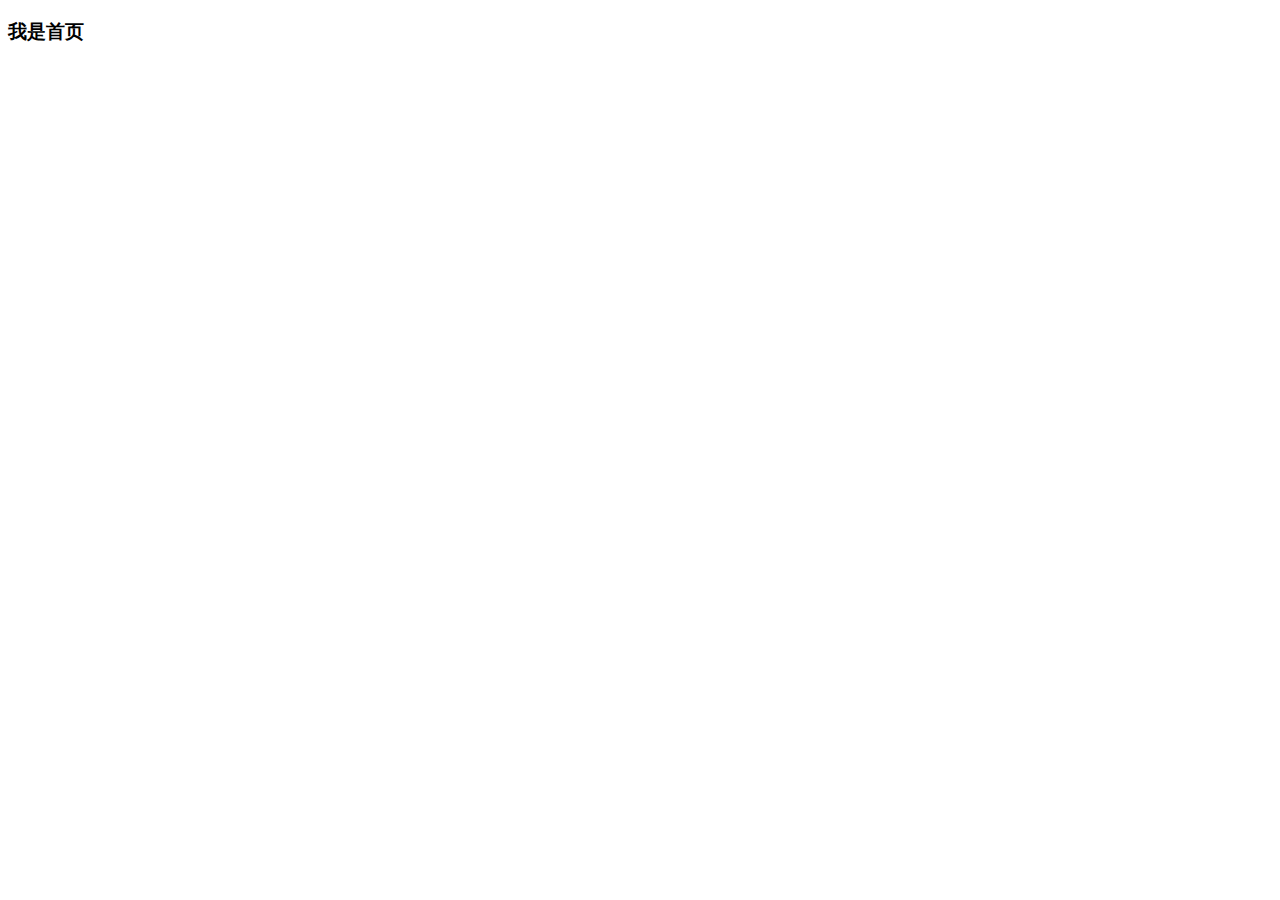
==== public/backstage/index.html @ b5a968d5 "首页一半提交" ====
<!DOCTYPE html>
<html lang="en">
<head>
 <meta charset="UTF-8">
 <meta name="viewport" content="width=device-width, initial-scale=1.0">
 <meta http-equiv="X-UA-Compatible" content="ie=edge">
 <title>Document</title>
</head>
<body>
 <h3>我是首页</h3>
</body>
</html>
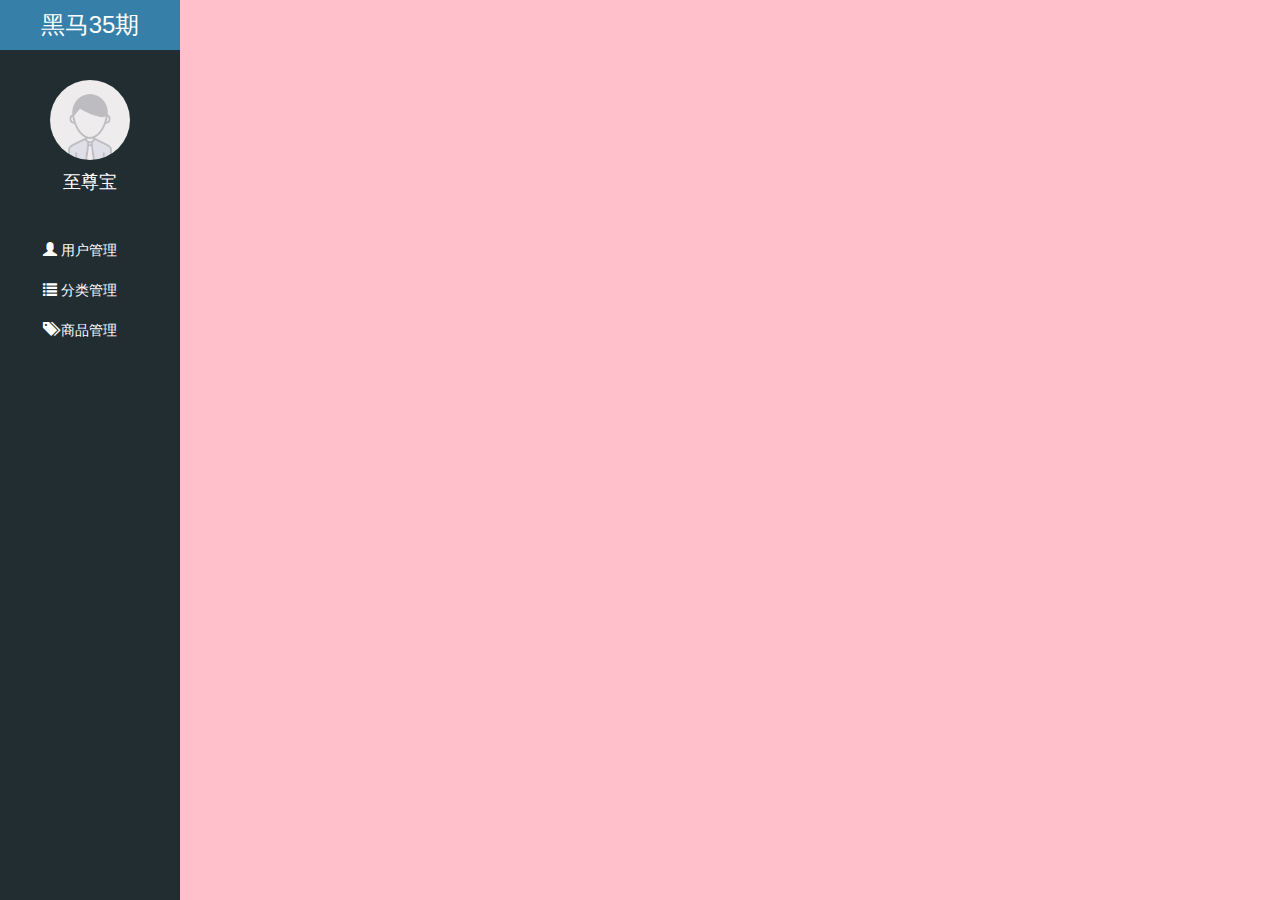
==== commit 3ed8baa8: "首页侧边样式修改" ====
--- a/public/backstage/index.html
+++ b/public/backstage/index.html
@@ -1,12 +1,81 @@
 <!DOCTYPE html>
 <html lang="en">
-<head>
- <meta charset="UTF-8">
- <meta name="viewport" content="width=device-width, initial-scale=1.0">
- <meta http-equiv="X-UA-Compatible" content="ie=edge">
- <title>Document</title>
-</head>
-<body>
- <h3>我是首页</h3>
-</body>
+
+ <head>
+  <meta charset="UTF-8">
+  <meta name="viewport" content="width=device-width, initial-scale=1.0">
+  <meta http-equiv="X-UA-Compatible" content="ie=edge">
+  <title>Document</title>
+  <link rel="stylesheet" href="./lib/bootstrap/css/bootstrap.css">
+  <link rel="stylesheet" href="./lib/bootstrap-validator/css/bootstrapValidator.css">
+  <link rel="stylesheet" href="./lib/nprogress/nprogress.css">
+  <link rel="stylesheet" href="./css/commen.css">
+ </head>
+
+ <body class="bgc">
+
+
+
+
+  <div class="lt_aside">
+   <!-- 标题 -->
+   <div class="title">
+    <a href="#">黑马35期</a>
+   </div>
+   <!-- 头像 -->
+   <div class="user">
+    <div class="img"></div>
+    <p>至尊宝</p>
+   </div>
+   <!-- 导航 -->
+   <ul>
+    <li>
+     <a href="./user.html">
+      <i class="glyphicon glyphicon-user"></i>
+      <span>用户管理</span>
+     </a>
+    </li>
+
+    <li>
+     <a href="javascript:;" class="lt_list">
+      <i class="glyphicon glyphicon-list"></i>
+      <span>分类管理</span>
+     </a>
+     <div class="hidebox" style="display:none">
+      <a href="./first.html">
+       <span>一级菜单</span>
+      </a>
+      <a href="./second.html">
+       <span>二级菜单</span>
+      </a>
+     </div>
+    </li>
+    <li>
+     <a href="./product.html">
+      <i class="glyphicon glyphicon-tags"></i>
+      <span>商品管理</span>
+     </a>
+    </li>
+   </ul>
+  </div>
+  <div class="lt_content"></div>
+
+
+
+
+
+
+
+
+
+
+  <script src="./lib/jquery/jquery.min.js"></script>
+  <script src="./lib/bootstrap/js/bootstrap.min.js"></script>
+  <script src="./lib/bootstrap-validator/js/bootstrapValidator.js"></script>
+  <script src="./lib/nprogress/nprogress.js"></script>
+  <script src="./js/login.js"></script>
+  <script src="./js/commen.js"></script>
+  <script src="./js/index.js"></script>
+ </body>
+
 </html>--- a/public/backstage/lib/bootstrap-validator/css/bootstrapValidator.css
+++ b/public/backstage/lib/bootstrap-validator/css/bootstrapValidator.css
@@ -0,0 +1,21 @@
+/**
+ * BootstrapValidator (http://bootstrapvalidator.com)
+ * The best jQuery plugin to validate form fields. Designed to use with Bootstrap 3
+ *
+ * @author      http://twitter.com/nghuuphuoc
+ * @copyright   (c) 2013 - 2014 Nguyen Huu Phuoc
+ * @license     MIT
+ */
+
+.bv-form .help-block {
+    margin-bottom: 0;
+}
+.bv-form .tooltip-inner {
+    text-align: left;
+}
+.nav-tabs li.bv-tab-success > a {
+    color: #3c763d;
+}
+.nav-tabs li.bv-tab-error > a {
+    color: #a94442;
+}
--- a/public/backstage/lib/nprogress/nprogress.css
+++ b/public/backstage/lib/nprogress/nprogress.css
@@ -0,0 +1,74 @@
+/* Make clicks pass-through */
+#nprogress {
+  pointer-events: none;
+}
+
+#nprogress .bar {
+  background: greenyellow;
+
+  position: fixed;
+  z-index: 10000;
+  top: 0;
+  left: 0;
+
+  width: 100%;
+  height: 2px;
+}
+
+/* Fancy blur effect */
+#nprogress .peg {
+  display: block;
+  position: absolute;
+  right: 0px;
+  width: 100px;
+  height: 100%;
+  box-shadow: 0 0 10px #29d, 0 0 5px #29d;
+  opacity: 1.0;
+
+  -webkit-transform: rotate(3deg) translate(0px, -4px);
+      -ms-transform: rotate(3deg) translate(0px, -4px);
+          transform: rotate(3deg) translate(0px, -4px);
+}
+
+/* Remove these to get rid of the spinner */
+#nprogress .spinner {
+  display: block;
+  position: fixed;
+  z-index: 1031;
+  top: 15px;
+  right: 15px;
+}
+
+#nprogress .spinner-icon {
+  width: 18px;
+  height: 18px;
+  box-sizing: border-box;
+
+  border: solid 2px transparent;
+  border-top-color: #29d;
+  border-left-color: #29d;
+  border-radius: 50%;
+
+  -webkit-animation: nprogress-spinner 400ms linear infinite;
+          animation: nprogress-spinner 400ms linear infinite;
+}
+
+.nprogress-custom-parent {
+  overflow: hidden;
+  position: relative;
+}
+
+.nprogress-custom-parent #nprogress .spinner,
+.nprogress-custom-parent #nprogress .bar {
+  position: absolute;
+}
+
+@-webkit-keyframes nprogress-spinner {
+  0%   { -webkit-transform: rotate(0deg); }
+  100% { -webkit-transform: rotate(360deg); }
+}
+@keyframes nprogress-spinner {
+  0%   { transform: rotate(0deg); }
+  100% { transform: rotate(360deg); }
+}
+
--- a/public/backstage/css/commen.css
+++ b/public/backstage/css/commen.css
@@ -0,0 +1,77 @@
+.bgc,
+html{
+    background-color: pink;
+    height: 100%;
+}
+ul{
+ padding: 0;
+ margin: 0;
+}
+/* .container .col-md-4{
+    height: 61px;
+} */
+.panel{
+    margin-top: 160px;
+}
+.panel-title{
+    font-size: 20px;
+    height: 40px;
+    line-height: 40px;
+    text-align: center;
+}
+.lt_aside{
+ width: 180px;
+ height: 100%;
+ background-color: #222D32;
+}
+.lt_aside .title{
+ height: 50px;
+ line-height: 50px;
+ z-index: 9999;
+ width: 100%;
+ background-color: #367FA9;
+ text-align: center;
+ font-size: 24px;
+}
+a:hover,
+a:visited,
+a:link,
+a:active{
+ text-decoration: none;
+ color: #fff;
+}
+.lt_aside .user{
+ height: 180px;
+ width: 100%;
+ /* background-color: hotpink; */
+ padding-top: 30px;
+}
+.lt_aside .user .img{
+ width: 80px;
+ height: 80px;
+ margin: 0 auto;
+ border-radius: 50%;
+ background: url("../images/default.png");
+ background-size: 80px 80px;
+}
+.lt_aside .user p{
+ font-size: 18px;
+ text-align: center;
+ color: #fff;
+ margin-top: 10px;
+}
+.lt_aside ul li a{
+display: inline-block;
+width: 100%;
+height: 40px;
+line-height: 40px;
+padding-left: 40px;
+border-left: 3px solid transparent;
+}
+.lt_aside ul li a.current{
+border-left: 3px solid #367FA9;
+background-color: #1D1F21;
+}
+.lt_aside .hidebox a span{
+ padding-left: 19px;
+}
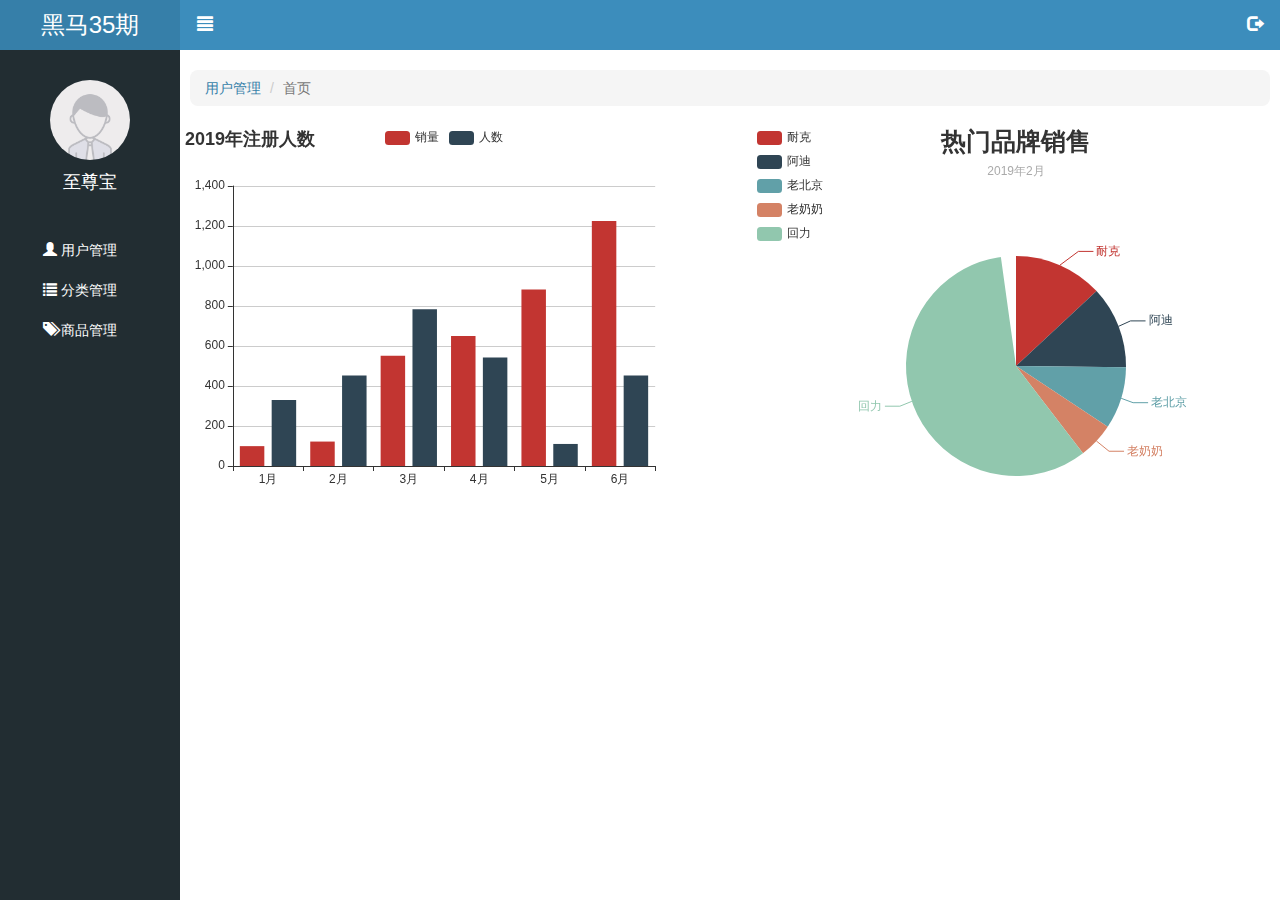
==== commit c3b130d5: "首页基本完成" ====
--- a/public/backstage/index.html
+++ b/public/backstage/index.html
@@ -13,6 +13,8 @@
  </head>
 
  <body class="bgc">
+
+
 
 
 
@@ -58,12 +60,50 @@
     </li>
    </ul>
   </div>
-  <div class="lt_content"></div>
 
+  <div class="topBar">
+   <a href="javascript:;" class="pull-left leftBar">
+    <i class="glyphicon glyphicon-align-justify"></i>
+   </a>
+   <a href="javascript:;" class="pull-right rightBar">
+    <i class="glyphicon glyphicon-log-out"></i>
+   </a>
+  </div>
 
+  <div class="lt_content">
+   <ol class="breadcrumb">
+    <li><a href="./index.html">用户管理</a></li>
+    <li class="active">首页</li>
+   </ol>
 
+   <div class="lt_box">
+    <div class="echarts_left pull-left"></div>
+    <div class="echarts_right pull-right"></div>
 
+   </div>
+  </div>
+  <!-- 退出模态框 -->
+  <div class="modal fade" tabindex="-1">
+   <div class="modal-dialog modal-sm">
+    <div class="modal-content">
+     <div class="modal-header">
+      <button type="button" class="close" data-dismiss="modal"><span>&times;</span></button>
+      <h4 class="modal-title">温馨提示</h4>
+     </div>
+     <div class="modal-body">
 
+      <p style="color:#A94442">
+       <i class="glyphicon glyphicon-info-sign"></i>
+       您确定要退出后台管理系统吗？
+      </p>
+     </div>
+     <div class="modal-footer">
+      <button type="button" class="btn btn-default" data-dismiss="modal">取消</button>
+      <button type="button" class="btn btn-primary logOut">退出</button>
+     </div>
+    </div><!-- /.modal-content -->
+   </div><!-- /.modal-dialog -->
+  </div><!-- /.modal -->
 
 
 
@@ -73,6 +113,7 @@
   <script src="./lib/bootstrap/js/bootstrap.min.js"></script>
   <script src="./lib/bootstrap-validator/js/bootstrapValidator.js"></script>
   <script src="./lib/nprogress/nprogress.js"></script>
+  <script src="./lib/echarts/echarts.min.js"></script>
   <script src="./js/login.js"></script>
   <script src="./js/commen.js"></script>
   <script src="./js/index.js"></script>
--- a/public/backstage/css/commen.css
+++ b/public/backstage/css/commen.css
@@ -1,6 +1,8 @@
 .bgc,
 html{
-    background-color: pink;
+    /* background-color: pink; */
+ 
+
     height: 100%;
 }
 ul{
@@ -20,14 +22,21 @@
     text-align: center;
 }
 .lt_aside{
+ position: fixed;
+ left: 0;
+ top: 0;
  width: 180px;
  height: 100%;
  background-color: #222D32;
+ z-index: 1000;
+ transition: all 0.5s
+}
+.lt_aside.move{
+ left: -180px;
 }
 .lt_aside .title{
  height: 50px;
  line-height: 50px;
- z-index: 9999;
  width: 100%;
  background-color: #367FA9;
  text-align: center;
@@ -75,3 +84,48 @@
 .lt_aside .hidebox a span{
  padding-left: 19px;
 }
+/* 右边栏 */
+.topBar{
+ position: fixed;
+ width: 100%;
+ height: 50px;
+ padding-left: 180px;
+ top: 0;
+ left: 0;
+ background-color: #3C8DBC;
+ z-index: 999;
+ transition: all 0.5s;
+}
+.topBar.move{
+ padding-left: 0;
+}
+.topBar a{
+ width: 50px;
+ height: 50px;
+ line-height: 50px;
+ /* background-color: lime; */
+ font-size: 16px;
+ text-align: center;
+}
+.lt_content{
+ width: 100%;
+ height: 50px;
+ padding-left: 180px;
+ padding-top: 50px;
+ transition: all 0.5s;
+}
+.lt_content.move{
+ padding-left: 0;
+}
+.lt_content .breadcrumb{
+ margin: 20px 10px;
+ border-radius: 8px;
+}
+.lt_content .breadcrumb a{
+ color: #367FA9;
+}
+.lt_box .echarts_left,
+.lt_box .echarts_right{
+ width: 48%;
+ height: 400px;
+}
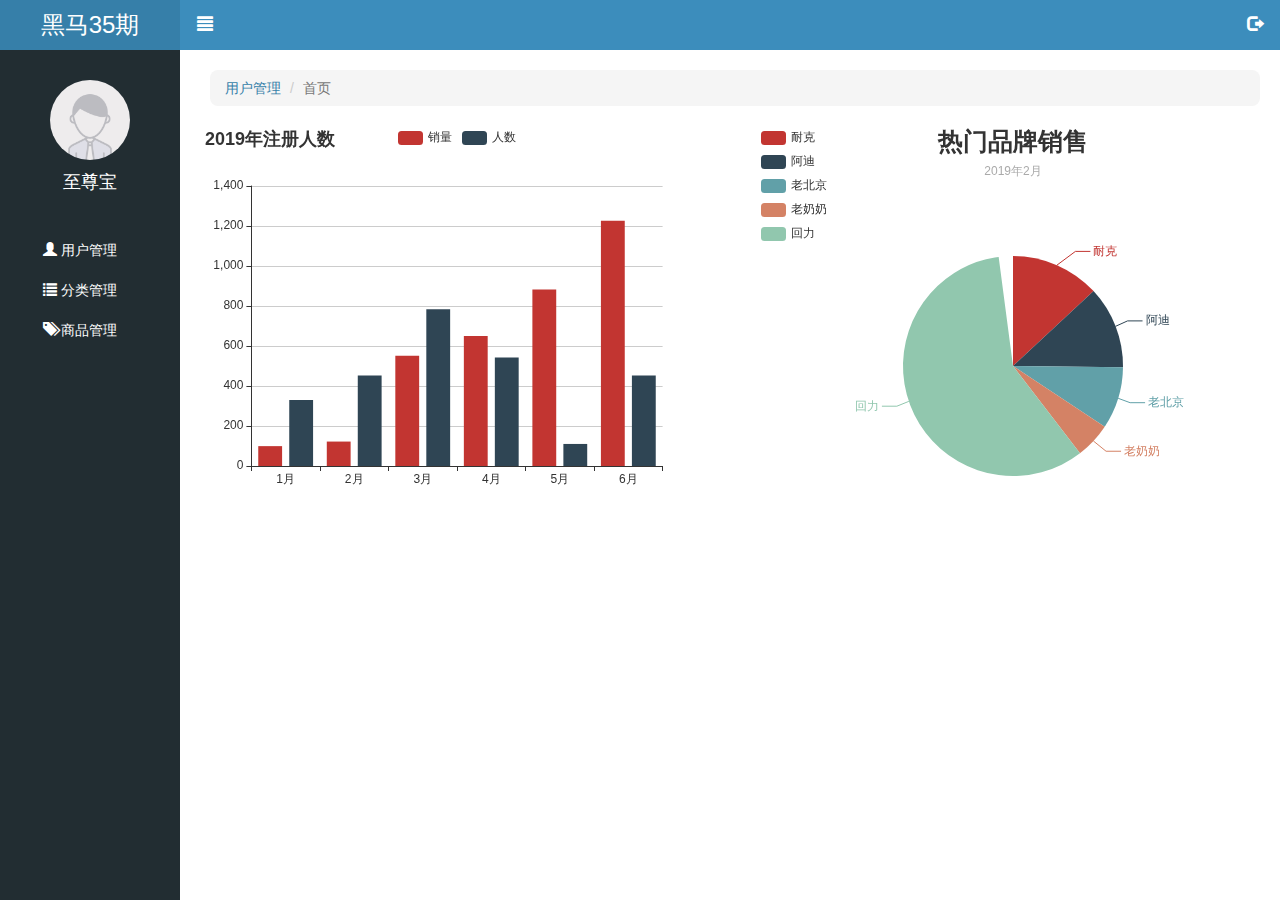
==== commit 870e2cf4: "first静态页面完成" ====
--- a/public/backstage/index.html
+++ b/public/backstage/index.html
@@ -83,7 +83,7 @@
    </div>
   </div>
   <!-- 退出模态框 -->
-  <div class="modal fade" tabindex="-1">
+  <div class="modal fade" tabindex="-1" id="allModal">
    <div class="modal-dialog modal-sm">
     <div class="modal-content">
      <div class="modal-header">
--- a/public/backstage/css/commen.css
+++ b/public/backstage/css/commen.css
@@ -109,9 +109,9 @@
 }
 .lt_content{
  width: 100%;
- height: 50px;
- padding-left: 180px;
- padding-top: 50px;
+ height: 500px;
+
+ padding: 50px 10px 0 200px;
  transition: all 0.5s;
 }
 .lt_content.move{
@@ -129,3 +129,18 @@
  width: 48%;
  height: 400px;
 }
+.lt_table{
+ margin: 0 10px;
+}
+.page.text-right{
+ margin-right:10px;
+}
+.lt_table .table.table-hover th,
+.lt_table .table.table-hover td{
+ text-align: center;
+ vertical-align: middle;
+}
+#addFirst{
+ margin-left: 10px ;
+ margin-bottom: 20px
+}
